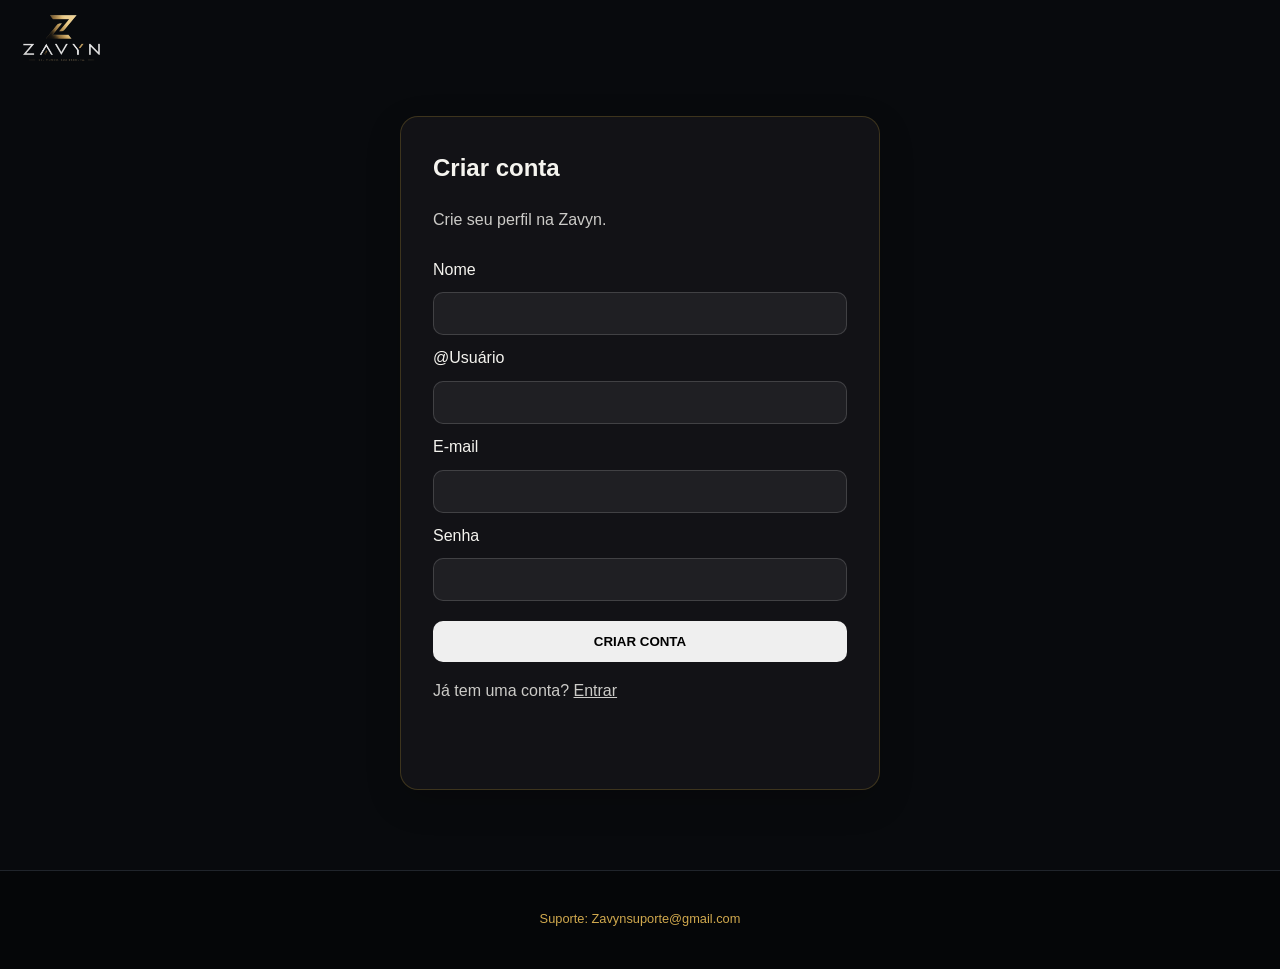
==== cadastro.html @ 5ebd9855 "zavyn v16" ====
<!DOCTYPE html>
<html lang="pt-BR">
<head>
  <meta charset="UTF-8">
  <meta name="viewport" content="width=device-width, initial-scale=1.0">
  <title>Criar conta — Zavyn</title>
  <link rel="stylesheet" href="style.css">
</head>
<body>
  <header class="site-header">
    <a href="index.html" class="brand-link" aria-label="Voltar para a Zavyn">
      <img src="zavyn-logo.png" alt="Zavyn" class="site-logo">
    </a>
  </header>

  <main class="auth-page">
    <section class="auth-card">
      <h1>Criar conta</h1>
      <p class="auth-intro">Crie seu perfil na Zavyn.</p>

      <form class="auth-form" id="signupForm">
        <label for="signupName">Nome</label>
        <input id="signupName" name="name" type="text" autocomplete="name" required>

        <label for="signupUsername">@Usuário</label>
        <input id="signupUsername" name="username" type="text" autocomplete="username" minlength="3" required>

        <label for="signupEmail">E-mail</label>
        <input id="signupEmail" name="email" type="email" autocomplete="email" required>

        <label for="signupPassword">Senha</label>
        <input id="signupPassword" name="password" type="password" autocomplete="new-password" minlength="8" required>

        <button type="submit" class="primary-btn">CRIAR CONTA</button>
      </form>

      <p class="auth-switch">Já tem uma conta? <a href="login.html">Entrar</a></p>
      <p id="signupMessage" class="auth-message" aria-live="polite"></p>
    </section>
  </main>

  <footer class="site-footer">
    <a class="footer-support" href="mailto:Zavynsuporte@gmail.com">Suporte: Zavynsuporte@gmail.com</a>
  </footer>
</body>
</html>
---- style.css ----
*{box-sizing:border-box}
html{scroll-behavior:smooth}
body{margin:0;background:#080a0d;color:#f5f4ef;font-family:Arial,Helvetica,sans-serif;line-height:1.6}
body.modal-open{overflow:hidden}
a{color:inherit}
.header{position:sticky;top:0;z-index:50;min-height:80px;padding:8px 4%;display:flex;align-items:center;gap:28px;background:rgba(7,9,12,.96);backdrop-filter:blur(18px);border-bottom:1px solid rgba(212,169,74,.22)}
.logo{width:250px;display:block;flex:0 0 auto}.logo img{width:100%;height:58px;object-fit:contain;object-position:left center;display:block}
.main-nav{display:flex;align-items:center;justify-content:center;gap:34px;flex:1}.main-nav a{position:relative;color:#bfc2c9;text-decoration:none;font-size:.9rem;padding:22px 0}.main-nav a:hover,.main-nav a.active{color:#fff}.main-nav a.active:after{content:"";position:absolute;left:0;right:0;bottom:9px;height:2px;background:#d6a947}
.header-tools{display:flex;align-items:center;gap:18px}.search-box{height:42px;width:230px;border:1px solid #41444c;border-radius:22px;display:flex;align-items:center;padding:0 14px;color:#c9cbd0}.search-box span{font-size:1.45rem;line-height:1;transform:rotate(-20deg);margin-right:7px}.search-box input{width:100%;border:0;outline:0;background:transparent;color:#fff;font-size:.82rem}.search-box input::placeholder{color:#8e9199}.cart-link{text-decoration:none;font-size:1.15rem;position:relative}.cart-link span{display:inline-grid;place-items:center;min-width:20px;height:20px;padding:0 5px;border-radius:10px;background:#d8ad4c;color:#111;font-size:.68rem;font-weight:900;vertical-align:top;margin-left:-7px;margin-top:-8px}
.hero{min-height:calc(100vh - 80px);padding:90px 5%;display:grid;grid-template-columns:minmax(0,1.15fr) minmax(260px,.55fr);gap:70px;align-items:center;position:relative;overflow:hidden;background:radial-gradient(circle at 82% 40%,rgba(171,116,32,.18),transparent 28%),radial-gradient(circle at 15% 70%,rgba(71,91,132,.13),transparent 30%),linear-gradient(135deg,#080a0d,#11151c 55%,#07090c)}
.hero:before{content:"";position:absolute;inset:0;background:linear-gradient(115deg,transparent 45%,rgba(255,255,255,.025) 46%,transparent 47%);pointer-events:none}.hero-content,.hero-card{position:relative;z-index:1}.hero-content{max-width:760px}.eyebrow{font-size:.68rem;letter-spacing:3px;font-weight:800;color:#aeb2bb}.gold{color:#d8ad4c}.hero h1{font-size:clamp(3rem,6vw,6rem);line-height:.95;letter-spacing:-4px;margin:18px 0 24px}.hero h1 em{font-family:Georgia,serif;font-weight:400;color:#dfb758}.lead{max-width:650px;color:#b8bbc4;font-size:1.03rem}.actions{display:flex;align-items:center;gap:24px;margin-top:30px}.button{display:inline-block;padding:13px 22px;background:linear-gradient(180deg,#e4bd65,#c99c39);color:#111;border:1px solid #e7c873;text-decoration:none;font-weight:900;letter-spacing:.8px;cursor:pointer;border-radius:4px;box-shadow:0 8px 24px rgba(0,0,0,.22)}.button:hover{filter:brightness(1.06);transform:translateY(-1px)}.text-button{color:#d7d9df;text-decoration:none}.hero-card{padding:25px;background:rgba(255,255,255,.035);border:1px solid #363b44;border-radius:18px;min-height:470px;display:flex;flex-direction:column;justify-content:space-between;box-shadow:0 30px 70px rgba(0,0,0,.35)}.hero-card span{font-size:.65rem;letter-spacing:2.5px;color:#c3c5cb}.hero-card strong{font-size:1.55rem;line-height:1.05}.hero-card small{letter-spacing:5px;color:#d0a748}.real-hero-cover{width:190px;aspect-ratio:2/3;align-self:center;display:block;object-fit:cover;border-radius:10px;box-shadow:18px 25px 55px rgba(0,0,0,.55)}
.section{padding:85px 4.5%;background:#0b0e13;color:#f3f2ed}.section-heading{display:flex;justify-content:space-between;align-items:end;gap:30px;margin-bottom:35px}.section-heading h2{font-size:clamp(2rem,4vw,3.5rem);line-height:1;margin:9px 0}.section-heading h2 em{font-family:Georgia,serif;font-weight:400;color:#dcb45a}.catalog-subtitle{color:#9da1aa;margin:0}.catalog-quote{max-width:250px;color:#9fa2aa;text-transform:uppercase;letter-spacing:2px;font-size:.72rem;text-align:right}.grid{display:grid;grid-template-columns:repeat(4,minmax(0,1fr));gap:18px}.book{background:linear-gradient(180deg,#12161c,#0f1217);padding:10px;border:1px solid #2a3038;border-radius:12px;box-shadow:0 15px 35px rgba(0,0,0,.25);transition:transform .22s ease,border-color .22s ease}.book:hover{transform:translateY(-5px);border-color:#8c6d32}.book-cover-button{display:block;width:100%;padding:0;border:0;background:none;cursor:pointer}.cover-image-wrap{width:100%;aspect-ratio:2/3;overflow:hidden;border-radius:8px;background:#08090b;box-shadow:0 14px 28px rgba(0,0,0,.4)}.book-cover{width:100%;height:100%;display:block;object-fit:cover;transition:transform .35s ease}.book:hover .book-cover{transform:scale(1.025)}.book-meta{display:flex;justify-content:space-between;align-items:center;margin:13px 3px 0;font-size:.67rem;letter-spacing:1.2px}.book-meta span{color:#9ea2aa;font-weight:800}.book-meta strong{font-size:.88rem;color:#e2c06e}.book h3{font-size:1rem;margin:6px 3px 4px;color:#f7f5ee}.book>p{font-size:.76rem;line-height:1.5;min-height:68px;margin:0 3px 13px;color:#a8abb2}.book-actions{display:grid;grid-template-columns:1fr 1fr;gap:7px}.book-actions button{padding:10px 6px;font-size:.67rem;letter-spacing:.4px;border-radius:4px}.details-button{background:#d7aa48;color:#111;border:1px solid #e1bc68;font-weight:900;cursor:pointer}.add-button{background:#11151a;color:#eee;border:1px solid #454a53;font-weight:800;cursor:pointer}.details-button:hover,.add-button:hover{filter:brightness(1.08)}
.author-section{padding:90px 5%;display:grid;grid-template-columns:1fr 1fr;gap:70px;align-items:center;background:#0a0d12;border-top:1px solid #1d2229}.author-section h2,.about h2,.cart-section h2,.contact-section h2{font-size:clamp(2.1rem,4.5vw,4rem);line-height:1;margin:10px 0}.author-copy p:not(.eyebrow){color:#aeb2ba;max-width:650px}.outline-button{margin-top:22px;padding:12px 20px;background:transparent;color:#fff;border:1px solid #686d76;cursor:pointer;font-weight:800;border-radius:4px}.author-panel{min-height:390px;border:1px solid #2d333c;display:flex;flex-direction:column;align-items:center;justify-content:center;text-align:center;background:radial-gradient(circle,#1b2028,#0a0d12 65%)}.orbit{display:grid;place-items:center;width:120px;height:120px;border:1px solid #9a7b3b;border-radius:50%;font-size:4rem;font-family:Georgia,serif;color:#d8ad4c}.panel-line{width:70px;height:1px;background:#8a6c31;margin:25px}.author-panel p{font-size:.7rem;letter-spacing:3px;color:#999da5}.author-panel strong{font-size:1.2rem}
.about{text-align:center;background:#eeeae1;color:#17181c}.about-box{max-width:850px;margin:auto}.about-box p:not(.eyebrow){color:#62646a}.contact-section{padding:75px 5%;display:flex;justify-content:center;text-align:center;background:#11151b;border-top:1px solid #252b33}.contact-section>div{max-width:700px}.contact-section p:not(.eyebrow){color:#9da1aa}
.cart-section{padding:90px 5%;background:#080a0d;text-align:center}.centered{justify-content:center}.cart-section h2{color:#fff}.empty{color:#969aa4}.cart-item{max-width:750px;margin:10px auto;padding:14px 18px;background:#15191f;border:1px solid #292f37;display:flex;justify-content:space-between;text-align:left}.cart-item button{background:none;border:0;color:#aaa;font-size:1.1rem;cursor:pointer}.cart-total{max-width:750px;margin:28px auto;font-size:1.2rem;display:flex;justify-content:space-between}.notice{color:#777;font-size:.8rem}
footer{text-align:center;padding:40px 20px;background:#050608;color:#858991;border-top:1px solid #20242b}.footer-logo-img{width:180px;height:74px;object-fit:contain;display:block;margin:0 auto 8px}
.book-modal{position:fixed;inset:0;z-index:100;display:none;align-items:center;justify-content:center;padding:24px}.book-modal.open{display:flex}.modal-backdrop{position:absolute;inset:0;background:rgba(0,0,0,.82);backdrop-filter:blur(10px)}.modal-card{position:relative;z-index:1;width:min(960px,100%);max-height:92vh;overflow:auto;display:grid;grid-template-columns:minmax(230px,340px) 1fr;gap:40px;padding:28px;background:#0f1318;color:#f5f3ed;border:1px solid #3a3f47;border-radius:16px;box-shadow:0 35px 100px rgba(0,0,0,.65)}.modal-close{position:absolute;right:12px;top:8px;width:40px;height:40px;border:0;background:transparent;font-size:2rem;color:#b8bbc2;cursor:pointer}.modal-cover-wrap{align-self:start;overflow:hidden;border-radius:10px;border:1px solid #30353d;box-shadow:0 22px 55px rgba(0,0,0,.5)}.modal-cover-wrap img{display:block;width:100%;aspect-ratio:2/3;object-fit:cover}.modal-info{align-self:center;padding:10px 20px 10px 0}.modal-info h2{font-size:clamp(2rem,5vw,3.7rem);line-height:.98;letter-spacing:-2px;margin:12px 0;color:#fff}.modal-volume{color:#b1b4bc;font-weight:700}.modal-description{font-size:1rem;line-height:1.75;color:#b2b5bd;max-width:530px;margin:25px 0}.modal-buy{display:flex;align-items:center;gap:22px;padding-top:18px;border-top:1px solid #353a42}.modal-buy strong{font-size:1.35rem;color:#e2bd63}.modal-buy .button{font-size:.72rem}.modal-info:after{content:"SEU MUNDO. SUA ESCOLHA.";display:block;margin-top:28px;padding-top:18px;border-top:1px solid #6f572d;color:#c79c43;letter-spacing:3px;font-size:.65rem;text-align:center}
@media(max-width:1000px){.header{flex-wrap:wrap}.logo{width:210px}.main-nav{order:3;width:100%;flex-basis:100%;gap:24px}.main-nav a{padding:8px 0}.main-nav a.active:after{bottom:0}.header-tools{margin-left:auto}.grid{grid-template-columns:repeat(3,minmax(0,1fr))}.hero{grid-template-columns:1fr}.hero-card{max-width:400px;width:100%;justify-self:center}.search-box{width:190px}}
@media(max-width:700px){.header{padding:8px 4%;gap:12px}.logo{width:170px}.logo img{height:50px}.header-tools{gap:8px}.search-box{width:42px;padding:0 10px}.search-box input{display:none}.main-nav{gap:15px}.main-nav a{font-size:.75rem}.grid{grid-template-columns:repeat(2,minmax(0,1fr));gap:12px}.section,.author-section,.cart-section,.contact-section{padding:65px 5%}.section-heading{align-items:flex-start;flex-direction:column}.catalog-quote{text-align:left}.modal-card{grid-template-columns:1fr;gap:22px;padding:20px;max-height:94vh}.modal-cover-wrap{width:190px;justify-self:center}.modal-info{padding:0}.modal-info h2{font-size:2.4rem}.modal-buy{flex-wrap:wrap}.modal-buy .button{flex:1}.book>p{min-height:92px}}
@media(max-width:460px){.logo{width:145px}.main-nav{gap:11px}.main-nav a{font-size:.7rem}.grid{grid-template-columns:1fr}.book>p{min-height:auto}.hero{padding:65px 5%}.hero h1{letter-spacing:-2px}.real-hero-cover{width:160px}}

/* Carrinho lateral — Zavyn V7 */
.cart-link{appearance:none;-webkit-appearance:none;border:0!important;background:transparent!important;color:#f5f4ef;cursor:pointer;padding:6px 2px;font:inherit;position:relative;display:inline-flex;align-items:flex-start;justify-content:center;box-shadow:none!important;outline-offset:3px}.cart-icon{width:27px;height:27px;display:block;fill:none;stroke:currentColor;stroke-width:1.8;stroke-linecap:round;stroke-linejoin:round}.cart-link:focus{outline:1px solid rgba(216,173,76,.65)}
.cart-drawer{position:fixed;inset:0;z-index:120;display:none}
.cart-drawer.open{display:block}
.cart-drawer-backdrop{position:absolute;inset:0;background:rgba(0,0,0,.72);backdrop-filter:blur(5px)}
.cart-panel{position:absolute;right:0;top:0;height:100%;width:min(520px,94vw);background:#0d1116;border-left:1px solid #3a3f47;box-shadow:-25px 0 80px rgba(0,0,0,.55);display:flex;flex-direction:column;padding:28px}
.cart-panel-head{display:flex;align-items:flex-start;justify-content:space-between;padding-bottom:18px;border-bottom:1px solid #292f37}
.cart-panel-head h2{margin:5px 0 0;font-size:2rem}
.drawer-items{flex:1;overflow:auto;padding:18px 0}
.drawer-cart-item{display:grid;grid-template-columns:64px 1fr auto;gap:14px;align-items:start;margin:0 0 12px;padding:12px;background:#141920;border:1px solid #2a3038;border-radius:9px}
.drawer-cart-item>img{width:64px;height:88px;object-fit:cover;border-radius:5px;border:1px solid #333941}
.drawer-item-info{display:flex;flex-direction:column;gap:2px;min-width:0}
.drawer-item-info strong{color:#fff}.drawer-item-info span{color:#c0c3ca;font-size:.86rem}.drawer-item-info small{color:#8f949d;font-size:.75rem}
.item-subtotal{color:#dfb85f;font-size:.9rem;white-space:nowrap}
.qty-controls{display:flex;align-items:center;gap:9px;margin-top:10px}.qty-controls button{width:26px;height:26px;border:1px solid #4a5058;background:#0b0e12;color:#fff;border-radius:4px;cursor:pointer}.qty-controls b{min-width:18px;text-align:center}.qty-controls .remove-link{width:auto;border:0;background:transparent;color:#a9adb5;text-decoration:underline;font-size:.72rem;margin-left:3px}
.drawer-footer{border-top:1px solid #292f37;padding-top:20px}.drawer-total{display:flex;justify-content:space-between;align-items:center;font-size:1.05rem;margin-bottom:16px}.drawer-total strong{font-size:1.45rem;color:#e2bd63}.drawer-checkout{width:100%}
@media(max-width:700px){.cart-panel{padding:20px}.drawer-cart-item{grid-template-columns:54px 1fr}.drawer-cart-item>img{width:54px;height:76px}.item-subtotal{grid-column:2}}

/* Checkout — Zavyn V9 */
.checkout-section{display:none;padding:90px 5%;background:#0b0e13;border-top:1px solid #252b33}
.checkout-section.checkout-active{display:block}
.checkout-wrap{max-width:1100px;margin:0 auto}
.checkout-heading{margin-bottom:34px}.checkout-heading h2{font-size:clamp(2.3rem,5vw,4rem);line-height:1;margin:10px 0}.checkout-heading>p:last-child{color:#9da1aa;max-width:650px}
.checkout-grid{display:grid;grid-template-columns:minmax(0,1.3fr) minmax(300px,.7fr);gap:24px;align-items:start}
.checkout-form{display:grid;gap:16px}.checkout-card,.checkout-summary{background:#11161c;border:1px solid #2b3139;border-radius:12px;padding:24px;box-shadow:0 18px 45px rgba(0,0,0,.25)}
.checkout-label{margin:0 0 18px;color:#d9ad4d;font-size:.7rem;letter-spacing:2px;font-weight:900}
.checkout-card label{display:block;color:#d7d9de;font-size:.85rem;font-weight:700;margin-bottom:15px}.checkout-card input{display:block;width:100%;margin-top:7px;padding:13px 14px;background:#090c10;border:1px solid #343a43;border-radius:6px;color:#fff;outline:0}.checkout-card input:focus{border-color:#b88d36;box-shadow:0 0 0 2px rgba(184,141,54,.12)}
.form-note,.payment-notice{color:#7f848d;font-size:.76rem;line-height:1.55}.payment-options{display:grid;grid-template-columns:1fr 1fr;gap:10px}.payment-option{padding:15px;text-align:left;background:#0a0d11;border:1px solid #353b44;border-radius:8px;color:#fff;cursor:pointer}.payment-option span,.payment-option small{display:block}.payment-option span{font-weight:900}.payment-option small{margin-top:3px;color:#858a93;font-size:.72rem}.payment-option.selected{border-color:#d4a644;box-shadow:inset 0 0 0 1px #d4a644;background:#15130e}.payment-notice{margin-top:14px;padding:11px 12px;border-left:2px solid #7c602b;background:#0c0f13}
.checkout-submit{width:100%;margin-top:2px}.back-to-cart{border:0;background:none;color:#a9adb5;cursor:pointer;padding:7px}.back-to-cart:hover{color:#fff}
.checkout-summary{position:sticky;top:105px}.summary-item{display:flex;justify-content:space-between;gap:15px;padding:12px 0;border-bottom:1px solid #292f37;color:#c8cbd1;font-size:.82rem}.summary-item span{min-width:0}.summary-item b{color:#8f949d;font-weight:700}.summary-item strong{color:#e0b85e;white-space:nowrap}.summary-line{display:flex;justify-content:space-between;padding-top:18px;color:#aeb2ba}.summary-line.total{font-size:1.1rem;color:#fff;border-top:1px solid #353b43;margin-top:14px}.summary-line.total strong{font-size:1.45rem;color:#e2bd63}.digital-note{margin:20px 0 0;padding-top:16px;border-top:1px solid #292f37;color:#777d86;font-size:.74rem}
@media(max-width:800px){.checkout-grid{grid-template-columns:1fr}.checkout-summary{position:static}.payment-options{grid-template-columns:1fr 1fr}}
@media(max-width:460px){.checkout-section{padding:65px 5%}.checkout-card,.checkout-summary{padding:18px}.payment-options{grid-template-columns:1fr}}

/* Pagamento PIX — Zavyn V10 */
.checkout-submit:disabled{opacity:.65;cursor:wait}
.payment-result{display:none;margin-top:18px;padding:22px;background:#0c1015;border:1px solid #3b3424;border-radius:12px}
.payment-result.visible{display:block}
.payment-result-head{display:flex;align-items:center;gap:12px}.payment-result-head>div{display:flex;flex-direction:column;gap:3px}.payment-result-head strong{color:#fff}.payment-result-head small{color:#858b95;font-size:.7rem;word-break:break-all}.payment-status-dot{width:10px;height:10px;border-radius:50%;background:#d6a943;box-shadow:0 0 0 5px rgba(214,169,67,.1)}
.payment-result-total{margin:18px 0;color:#aeb2ba}.payment-result-total strong{color:#e2bd63;font-size:1.25rem}
.pix-qr-wrap{width:220px;height:220px;margin:18px auto;padding:10px;background:#fff;border-radius:8px;display:flex;align-items:center;justify-content:center}.pix-qr-wrap img{width:100%;height:100%;object-fit:contain}
.pix-code-label{display:block;color:#c9ccd2;font-size:.75rem;font-weight:700}.pix-code-label input{display:block;width:100%;margin-top:7px;padding:11px 12px;background:#080b0f;border:1px solid #343a43;border-radius:6px;color:#bfc3ca;font-size:.7rem}.secondary-action{margin-top:9px;width:100%;font-size:.7rem}
.payment-result-actions{display:grid;grid-template-columns:1fr auto;gap:9px;margin-top:12px}.payment-result-actions .button{font-size:.68rem}.payment-ticket{display:inline-flex;align-items:center;justify-content:center;padding:11px 13px;border:1px solid #6a552c;border-radius:6px;color:#d9ad4d;text-decoration:none;font-size:.68rem;font-weight:900}.payment-help{color:#747a84;font-size:.7rem;line-height:1.5;margin:14px 0 0}
.payment-success,.payment-error,.payment-waiting{text-align:center}.success-icon{width:48px;height:48px;margin:0 auto 12px;border:1px solid #d6a943;border-radius:50%;display:flex;align-items:center;justify-content:center;color:#d6a943;font-size:1.5rem}.payment-success strong,.payment-error strong,.payment-waiting strong{color:#fff;font-size:1.05rem}.payment-success p,.payment-error p,.payment-waiting p{color:#9da1aa;font-size:.78rem;line-height:1.6}.success-note{font-size:.7rem!important;color:#777d86!important}
@media(max-width:460px){.payment-result-actions{grid-template-columns:1fr}.pix-qr-wrap{width:190px;height:190px}}

/* V13 — entrega digital após pagamento aprovado */
.download-box{margin:20px 0;padding:18px;background:#11161c;border:1px solid #3a3222;border-radius:10px;text-align:left}
.download-title{margin:0 0 5px!important;color:#e2bd63!important;font-size:.72rem!important;letter-spacing:2px;font-weight:900}
.download-help{margin:0 0 14px!important;color:#8f949d!important;font-size:.72rem!important}
.download-list{display:grid;gap:9px}
.download-button{display:flex;align-items:center;justify-content:center;min-height:44px;padding:11px 14px;background:linear-gradient(180deg,#e4bd65,#c99c39);color:#111;border:1px solid #e7c873;border-radius:5px;text-decoration:none;font-weight:900;font-size:.72rem;letter-spacing:.7px;box-shadow:0 7px 18px rgba(0,0,0,.2)}
.download-button:hover{filter:brightness(1.06);transform:translateY(-1px)}


/* V15 — Cidade noturna + suporte Zavyn */
.hero-glow{position:absolute;inset:0;z-index:0;pointer-events:none;background:radial-gradient(circle at 72% 22%,rgba(230,190,92,.12),transparent 18%),radial-gradient(circle at 28% 72%,rgba(74,101,150,.12),transparent 26%)}
.cityscape{position:absolute;inset:0;z-index:0;overflow:hidden;pointer-events:none;opacity:.92}
.cityscape .moon{position:absolute;right:11%;top:11%;width:105px;height:105px;border-radius:50%;background:radial-gradient(circle at 35% 35%,#fff8d8 0 14%,#e8d9a0 42%,rgba(232,217,160,.2) 70%,transparent 71%);filter:drop-shadow(0 0 24px rgba(225,203,132,.35))}
.skyline{position:absolute;left:-3%;right:-3%;bottom:23%;height:34%;display:flex;align-items:flex-end;gap:10px;transform:skewX(-1deg)}
.skyline:before,.skyline:after{content:"";display:block;flex:1;height:100%;background:linear-gradient(to top,rgba(3,6,10,.98),rgba(8,12,19,.84));clip-path:polygon(0 100%,0 35%,8% 35%,8% 17%,17% 17%,17% 43%,25% 43%,25% 8%,34% 8%,34% 29%,43% 29%,43% 0,51% 0,51% 25%,61% 25%,61% 13%,70% 13%,70% 38%,79% 38%,79% 19%,88% 19%,88% 46%,100% 46%,100% 100%)}
.skyline-back{bottom:25%;height:28%;opacity:.45;filter:blur(.5px);transform:scaleX(1.04) skewX(1deg)}
.skyline-front{bottom:24%;height:36%;opacity:.9}
.skyline-front:after{transform:scaleX(1.02);filter:drop-shadow(0 -5px 15px rgba(216,173,76,.06))}
.lake{position:absolute;left:-5%;right:-5%;bottom:-8%;height:38%;background:linear-gradient(to bottom,rgba(8,18,30,.78),rgba(3,8,14,.98)),repeating-linear-gradient(to bottom,transparent 0 10px,rgba(176,170,129,.08) 11px 12px);clip-path:polygon(0 30%,100% 18%,100% 100%,0 100%);box-shadow:inset 0 20px 45px rgba(55,87,121,.08)}
.lake:after{content:"";position:absolute;inset:0;background:radial-gradient(ellipse at 74% 12%,rgba(222,190,100,.2),transparent 20%),linear-gradient(to bottom,transparent 25%,rgba(67,101,136,.08) 50%,transparent 75%);opacity:.8}
.hero-content{z-index:3}.hero-card{z-index:3}.support-email{display:inline-flex;margin-top:22px;padding:11px 18px;border:1px solid #66532d;border-radius:5px;color:#e1bb62;text-decoration:none;font-weight:800;letter-spacing:.3px;background:rgba(8,11,15,.55)}
.support-email:hover{border-color:#d8ad4c;background:rgba(216,173,76,.08);transform:translateY(-1px)}
.footer-support{display:block;width:max-content;max-width:100%;margin:10px auto 12px;color:#d1a94e;text-decoration:none;font-size:.8rem}.footer-support:hover{text-decoration:underline}
@media(max-width:700px){.cityscape .moon{width:72px;height:72px;right:8%;top:10%}.skyline{bottom:22%;height:27%;gap:6px}.lake{height:31%}.support-email{font-size:.78rem}}


/* ===== Zavyn V16 — base pages ===== */
.site-header {
  min-height: 72px;
  display: flex;
  align-items: center;
  padding: 14px 22px;
}
.brand-link { display: inline-flex; align-items: center; }
.site-logo { max-height: 48px; width: auto; }

.auth-page,
.profile-page {
  width: min(100% - 32px, 960px);
  margin: 40px auto 80px;
}

.auth-card,
.profile-card,
.profile-section,
.profile-stats {
  background: rgba(20, 20, 24, .94);
  border: 1px solid rgba(212, 175, 55, .22);
  border-radius: 18px;
  box-shadow: 0 12px 35px rgba(0, 0, 0, .18);
}

.auth-card {
  width: min(100%, 480px);
  margin: 0 auto;
  padding: 32px;
}
.auth-card h1,
.profile-card h1 { margin-top: 0; }
.auth-intro,
.auth-switch,
.profile-handle,
.profile-bio { opacity: .82; }

.auth-form {
  display: grid;
  gap: 10px;
  margin-top: 24px;
}
.auth-form input {
  width: 100%;
  box-sizing: border-box;
  padding: 13px 14px;
  border-radius: 10px;
  border: 1px solid rgba(255,255,255,.15);
  background: rgba(255,255,255,.06);
  color: inherit;
}
.primary-btn {
  margin-top: 10px;
  padding: 13px 18px;
  border: 0;
  border-radius: 10px;
  cursor: pointer;
  font-weight: 700;
}
.auth-switch { margin-bottom: 0; }
.auth-message { min-height: 1.3em; }

.profile-card {
  display: flex;
  gap: 22px;
  align-items: center;
  padding: 28px;
}
.profile-avatar {
  width: 92px;
  height: 92px;
  border-radius: 50%;
  display: grid;
  place-items: center;
  font-size: 32px;
  font-weight: 800;
  border: 2px solid rgba(212,175,55,.55);
}
.profile-info { min-width: 0; }

.profile-section { margin-top: 24px; padding: 24px; }
.section-heading {
  display: flex;
  align-items: center;
  justify-content: space-between;
  gap: 16px;
}
.section-heading h2 { margin: 0; }
.section-heading span { opacity: .7; font-size: .9rem; }

.profile-mural {
  display: grid;
  grid-template-columns: repeat(3, 1fr);
  gap: 12px;
  margin-top: 18px;
}
.mural-slot {
  min-height: 180px;
  display: grid;
  place-items: center;
  border: 1px dashed rgba(212,175,55,.38);
  border-radius: 14px;
  font-size: 32px;
  opacity: .75;
}

.profile-stats {
  display: grid;
  grid-template-columns: repeat(4, 1fr);
  margin-top: 24px;
  overflow: hidden;
}
.profile-stats div {
  padding: 20px 12px;
  text-align: center;
  border-right: 1px solid rgba(255,255,255,.08);
}
.profile-stats div:last-child { border-right: 0; }
.profile-stats strong,
.profile-stats span { display: block; }
.profile-stats strong { font-size: 1.3rem; }
.profile-stats span { margin-top: 5px; font-size: .82rem; opacity: .72; }

.empty-state {
  margin-top: 18px;
  padding: 30px;
  text-align: center;
  border: 1px dashed rgba(255,255,255,.12);
  border-radius: 14px;
  opacity: .75;
}

.site-footer {
  padding: 28px 22px;
  text-align: center;
}

@media (max-width: 640px) {
  .auth-card { padding: 24px; }
  .profile-card { align-items: flex-start; }
  .profile-avatar { width: 72px; height: 72px; font-size: 26px; }
  .profile-mural { grid-template-columns: 1fr; }
  .mural-slot { min-height: 130px; }
  .profile-stats { grid-template-columns: repeat(2, 1fr); }
  .profile-stats div:nth-child(2) { border-right: 0; }
  .profile-stats div:nth-child(-n+2) { border-bottom: 1px solid rgba(255,255,255,.08); }
}
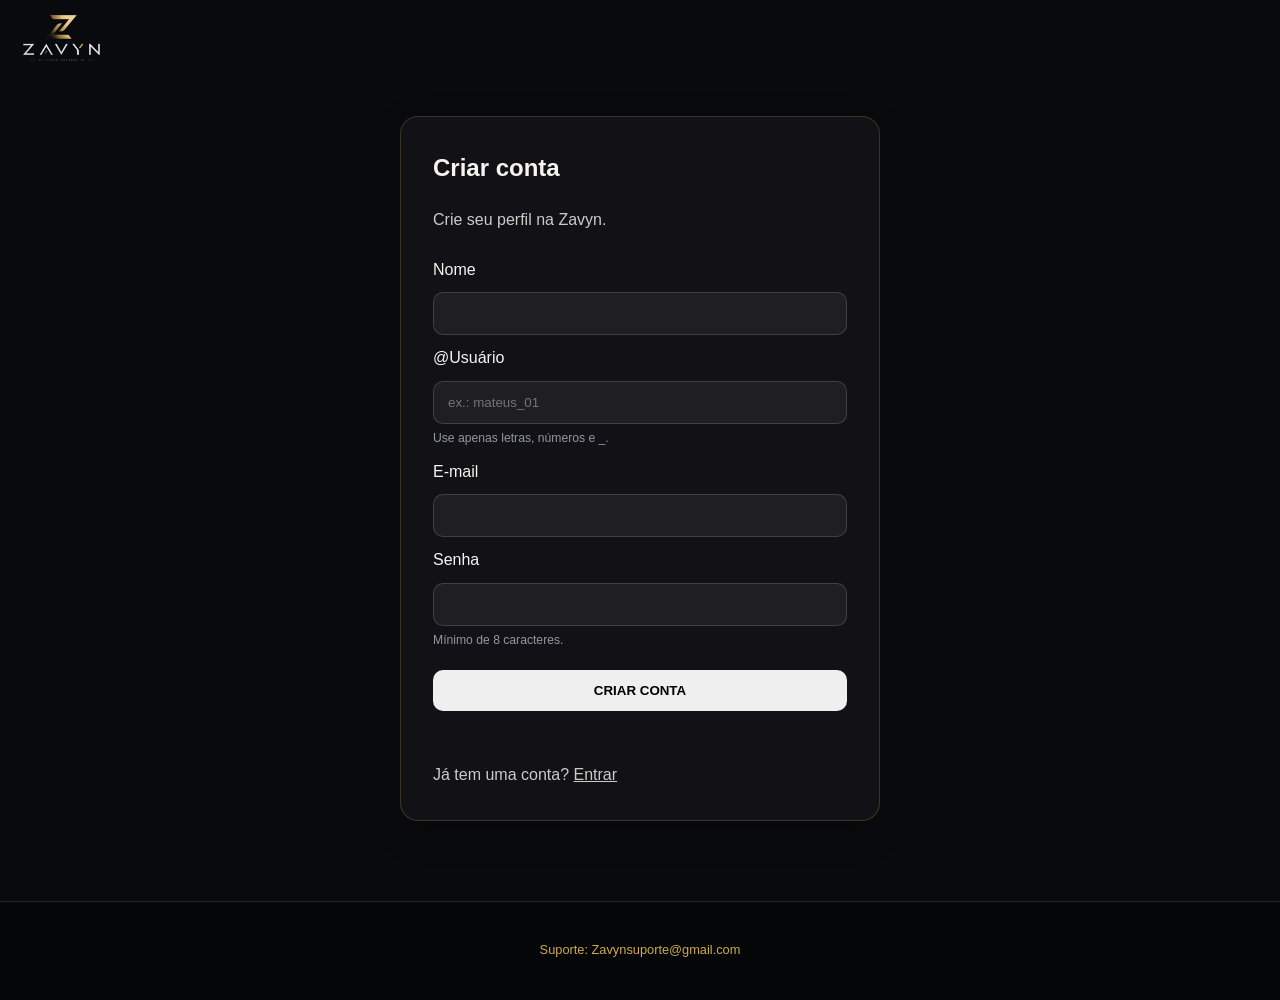
==== commit 2c2d606b: "Add files via upload" ====
--- a/cadastro.html
+++ b/cadastro.html
@@ -20,27 +20,31 @@
 
       <form class="auth-form" id="signupForm">
         <label for="signupName">Nome</label>
-        <input id="signupName" name="name" type="text" autocomplete="name" required>
+        <input id="signupName" name="name" type="text" autocomplete="name" maxlength="80" required>
 
         <label for="signupUsername">@Usuário</label>
-        <input id="signupUsername" name="username" type="text" autocomplete="username" minlength="3" required>
+        <input id="signupUsername" name="username" type="text" autocomplete="username" minlength="3" maxlength="20" placeholder="ex.: mateus_01" required>
+        <small class="field-help">Use apenas letras, números e _.</small>
 
         <label for="signupEmail">E-mail</label>
         <input id="signupEmail" name="email" type="email" autocomplete="email" required>
 
         <label for="signupPassword">Senha</label>
-        <input id="signupPassword" name="password" type="password" autocomplete="new-password" minlength="8" required>
+        <input id="signupPassword" name="password" type="password" autocomplete="new-password" minlength="8" maxlength="128" required>
+        <small class="field-help">Mínimo de 8 caracteres.</small>
 
         <button type="submit" class="primary-btn">CRIAR CONTA</button>
       </form>
 
+      <p id="signupMessage" class="auth-message" aria-live="polite"></p>
       <p class="auth-switch">Já tem uma conta? <a href="login.html">Entrar</a></p>
-      <p id="signupMessage" class="auth-message" aria-live="polite"></p>
     </section>
   </main>
 
   <footer class="site-footer">
     <a class="footer-support" href="mailto:Zavynsuporte@gmail.com">Suporte: Zavynsuporte@gmail.com</a>
   </footer>
+
+  <script src="auth.js"></script>
 </body>
 </html>
--- a/style.css
+++ b/style.css
@@ -238,3 +238,42 @@
   .profile-stats div:nth-child(2) { border-right: 0; }
   .profile-stats div:nth-child(-n+2) { border-bottom: 1px solid rgba(255,255,255,.08); }
 }
+
+/* ===== Zavyn V16 — autenticação real ===== */
+.auth-form input:focus,
+.auth-form textarea:focus {
+  outline: 1px solid rgba(216,173,76,.75);
+  border-color: rgba(216,173,76,.55);
+}
+.auth-form textarea {
+  width: 100%;
+  box-sizing: border-box;
+  padding: 13px 14px;
+  border-radius: 10px;
+  border: 1px solid rgba(255,255,255,.15);
+  background: rgba(255,255,255,.06);
+  color: inherit;
+  font: inherit;
+  resize: vertical;
+}
+.field-help {
+  margin-top: -5px;
+  color: #9297a1;
+  font-size: .76rem;
+}
+.primary-btn:disabled,
+.outline-button:disabled {
+  opacity: .55;
+  cursor: wait;
+}
+.auth-message {
+  min-height: 1.3em;
+  margin-top: 14px;
+}
+.auth-message.error { color: #e58b8b; }
+.auth-message.success { color: #9ed39e; }
+.profile-actions {
+  display: flex;
+  justify-content: center;
+  margin-top: 24px;
+}
